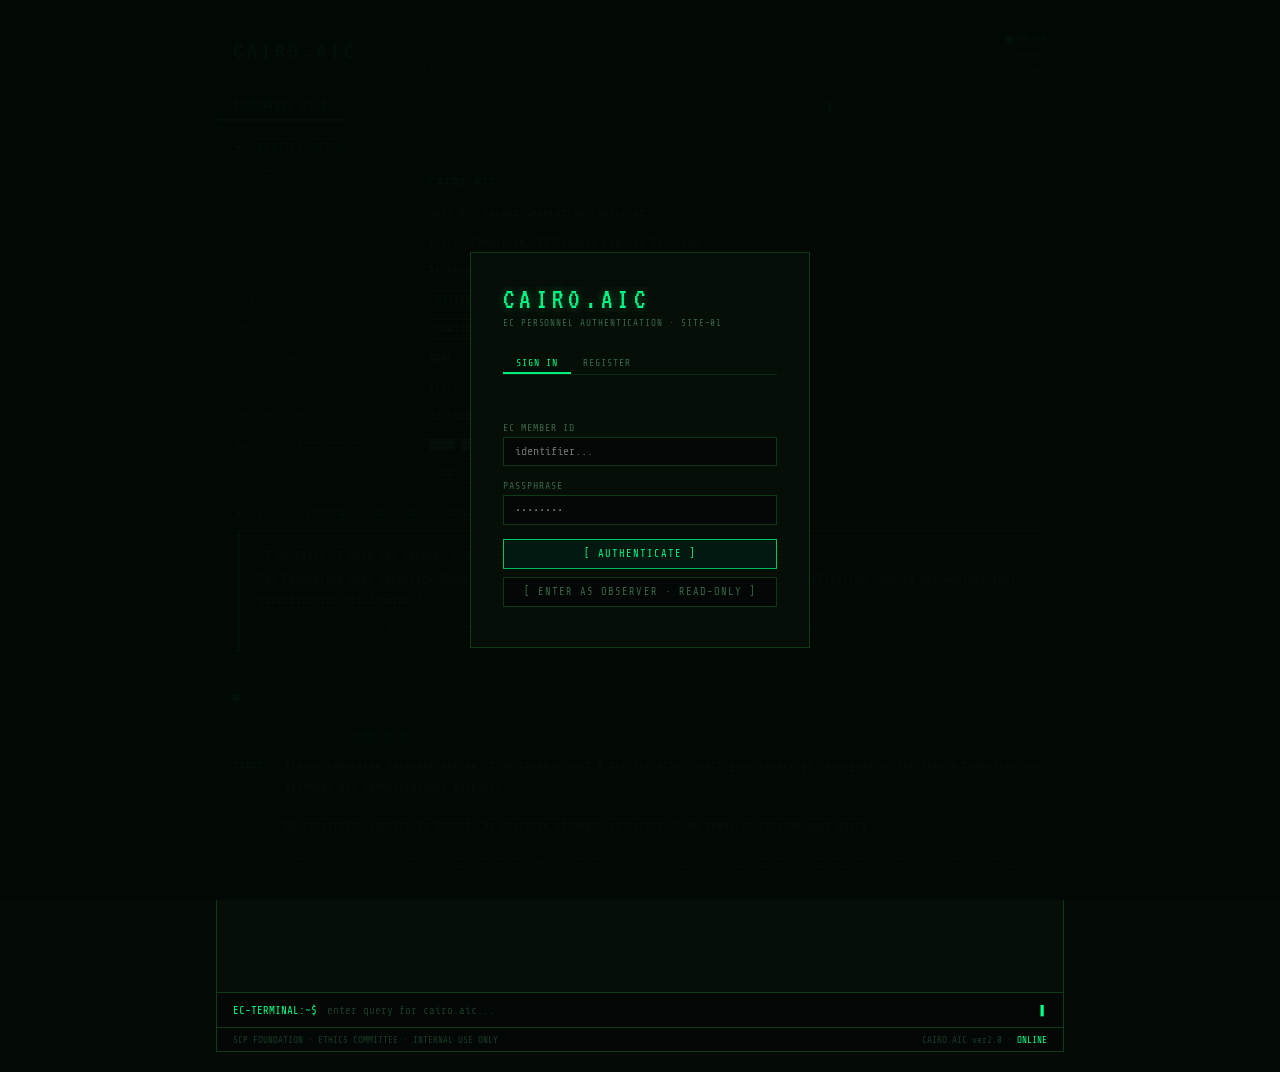
==== cairo-aic (3).html @ 3da6c5e6 "Add files via upload" ====
<!DOCTYPE html>
<html lang="en">
<head>
<meta charset="UTF-8">
<meta name="viewport" content="width=device-width, initial-scale=1.0">
<title>CAIRO.AIC · Ethics Committee Terminal</title>
<link href="https://fonts.googleapis.com/css2?family=Share+Tech+Mono&family=VT323&display=swap" rel="stylesheet">

<script>
  // ================================================================
  //  ▸ CONFIGURATION — EDIT THESE TWO LINES ONLY
  // ================================================================
  var FIREBASE_URL    = 'https://YOUR-PROJECT-default-rtdb.firebaseio.com';
  var ANTHROPIC_KEY   = 'sk-ant-YOUR-KEY-HERE';
  // ================================================================
  //  Everything below is self-contained. Do not edit unless you
  //  know what you are doing.
  // ================================================================
</script>

<style>
:root{
  --green:#00ff88;--green-dim:#00cc66;--green-trace:#001a11;
  --amber:#ffaa00;--red:#ff4444;--cyan:#00cccc;
  --bg:#040a06;--bg2:#060e08;--border:#0a2a14;--border2:#0d3a1a;
  --text:#88bb99;--text-dim:#3a6a4a;--text-faint:#1a3a26;
}
*{margin:0;padding:0;box-sizing:border-box;}
html,body{background:var(--bg);color:var(--text);font-family:'Share Tech Mono',monospace;width:100%;min-height:100vh;overflow-x:hidden;}

@keyframes flicker{0%,100%{opacity:1}92%{opacity:1}93%{opacity:.94}94%{opacity:1}97%{opacity:.97}}
@keyframes pulse{0%,100%{opacity:1}50%{opacity:.4}}
@keyframes blink{50%{opacity:0}}
@keyframes tdot{0%,80%,100%{transform:scale(.6);opacity:.3}40%{transform:scale(1);opacity:1}}
@keyframes fadeIn{from{opacity:0;transform:translateY(4px)}to{opacity:1;transform:none}}
@keyframes slideIn{from{opacity:0;transform:translateY(-10px)}to{opacity:1;transform:none}}
@keyframes spin{to{transform:rotate(360deg)}}

/* ── Layout ── */
.scanlines{position:fixed;inset:0;background:repeating-linear-gradient(0deg,transparent,transparent 2px,rgba(0,0,0,.07) 2px,rgba(0,0,0,.07) 4px);pointer-events:none;z-index:1000;}
.shell{position:relative;max-width:880px;margin:0 auto;padding:1.25rem 1rem;animation:flicker 8s infinite;display:flex;flex-direction:column;min-height:100vh;}

/* ── Header ── */
.header{border:1px solid var(--border2);border-bottom:none;padding:.65rem 1rem;display:flex;align-items:center;justify-content:space-between;background:var(--bg2);flex-wrap:wrap;gap:.5rem;}
.header-title{font-family:'VT323',monospace;font-size:1.6rem;color:var(--green);letter-spacing:.15em;text-shadow:0 0 10px rgba(0,255,136,.4);}
.header-sub{font-size:.58rem;color:var(--text-dim);letter-spacing:.1em;margin-top:2px;}
.header-meta{font-size:.62rem;color:var(--text-dim);text-align:right;line-height:1.7;}
.header-right{display:flex;align-items:center;gap:1rem;}
.user-pill{font-size:.6rem;color:var(--cyan);border:1px solid #004a4a;background:#001a1a;padding:2px 8px;border-radius:2px;cursor:pointer;transition:all .15s;}
.user-pill:hover{background:#002a2a;color:var(--red);border-color:#4a1414;}
.status-dot{display:inline-block;width:7px;height:7px;border-radius:50%;background:var(--green);box-shadow:0 0 6px var(--green);animation:pulse 2s ease-in-out infinite;vertical-align:middle;margin-right:4px;}

/* ── Nav ── */
.nav{display:flex;flex-wrap:wrap;border:1px solid var(--border2);border-top:none;border-bottom:none;background:#030806;}
.nav-tab{padding:.45rem 1rem;font-size:.65rem;letter-spacing:.08em;color:var(--text-dim);cursor:pointer;border-right:1px solid var(--border);transition:all .15s;user-select:none;border-bottom:2px solid transparent;}
.nav-tab:hover{color:var(--text);background:rgba(0,255,136,.03);}
.nav-tab.active{color:var(--green);border-bottom:2px solid var(--green);background:rgba(0,255,136,.05);}

/* ── Panel / Tabs ── */
.panel{border:1px solid var(--border2);border-top:none;background:var(--bg2);flex:1;}
.tab-content{display:none;padding:1.25rem;}
.tab-content.active{display:block;animation:fadeIn .25s ease;}

/* ── Field rows ── */
.field-row{display:flex;gap:.75rem;padding:4px 0;border-bottom:1px solid rgba(10,42,20,.5);font-size:.68rem;line-height:1.8;flex-wrap:wrap;}
.field-row:last-of-type{border-bottom:none;}
.fl{color:var(--text-dim);min-width:180px;flex-shrink:0;}.fv{color:var(--text);}
.sec{font-size:.62rem;letter-spacing:.18em;color:var(--green-dim);margin:1.1rem 0 .5rem;padding-bottom:3px;border-bottom:1px solid var(--border2);}
.sec:first-child{margin-top:0;}

/* ── Badges ── */
.badge{display:inline-block;padding:1px 7px;border-radius:2px;font-size:.58rem;letter-spacing:.07em;vertical-align:middle;}
.b-green{background:#0a2a14;color:#44dd88;border:1px solid #1a5a2a;}
.b-amber{background:#1a1400;color:#ddaa44;border:1px solid #4a3a00;}
.b-red{background:#1a0404;color:#dd4444;border:1px solid #4a1414;}
.b-cyan{background:#001a1a;color:#44cccc;border:1px solid #004a4a;}
.b-dim{background:#0a0e0b;color:var(--text-dim);border:1px solid var(--border2);}

/* ── Directive / Constraint blocks ── */
.dir-block{border-left:2px solid var(--green-dim);padding:.6rem .9rem;background:var(--green-trace);margin:.5rem 0;font-size:.68rem;line-height:2;}
.con-block{border-left:2px solid var(--red);padding:.6rem .9rem;background:#0a0202;margin:.5rem 0;font-size:.68rem;line-height:2;}
.cl{color:#cc4444;}.dl{color:var(--text-dim);}

/* ── Log ── */
.log-entry{display:flex;gap:.75rem;font-size:.64rem;padding:5px 0;border-bottom:1px solid rgba(10,42,20,.4);line-height:1.5;flex-wrap:wrap;}
.log-entry:last-child{border-bottom:none;}
.log-ts{color:var(--text-dim);min-width:145px;flex-shrink:0;}
.log-code{color:var(--cyan);min-width:46px;}
.log-msg{color:var(--text);flex:1;min-width:160px;}
.log-stat{margin-left:auto;}

/* ── Quote ── */
.quote-block{border:1px solid var(--border2);border-left:3px solid var(--green-dim);padding:.9rem 1.1rem;background:var(--green-trace);margin:.5rem 0;font-size:.74rem;line-height:1.9;color:var(--text);font-style:italic;}
.quote-attr{font-size:.62rem;color:var(--text-dim);margin-top:.4rem;font-style:normal;}

/* ── Psych bars ── */
.bar-row{display:flex;align-items:center;gap:.75rem;padding:5px 0;font-size:.64rem;}
.bar-label{color:var(--text-dim);min-width:190px;}
.bar-track{flex:1;height:4px;background:var(--border);border-radius:2px;overflow:hidden;}
.bar-fill{height:100%;border-radius:2px;transition:width 1s ease;}
.bar-val{color:var(--green);min-width:30px;text-align:right;}

/* ── Terminal ── */
#tab-terminal{padding:0;display:flex;flex-direction:column;}
.term-header-bar{padding:.6rem 1rem;border-bottom:1px solid var(--border);font-size:.62rem;color:var(--text-dim);}
.term-output{padding:.9rem 1rem;overflow-y:auto;min-height:280px;max-height:420px;display:flex;flex-direction:column;gap:.65rem;font-size:.68rem;line-height:1.8;}
.msg-user,.msg-cairo{display:flex;gap:.6rem;}
.msg-prefix{white-space:nowrap;font-weight:500;}
.msg-sys{font-size:.62rem;color:var(--text-faint);padding:1px 0;}
.typing-indicator{display:none;gap:.6rem;align-items:center;padding:4px 0;}
.typing-indicator.visible{display:flex;}
.typing-dot{display:inline-block;width:5px;height:5px;background:var(--green);border-radius:50%;animation:tdot 1.2s ease-in-out infinite;}
.typing-dot:nth-child(2){animation-delay:.2s;}
.typing-dot:nth-child(3){animation-delay:.4s;}
.input-bar{display:flex;align-items:center;gap:.6rem;padding:.65rem 1rem;border-top:1px solid var(--border2);background:#030806;}
.input-prompt{color:var(--green);font-size:.68rem;white-space:nowrap;}
.input-field{flex:1;background:transparent;border:none;outline:none;color:var(--amber);font-family:'Share Tech Mono',monospace;font-size:.68rem;caret-color:var(--green);}
.input-field::placeholder{color:var(--text-faint);}
.blink{animation:blink 1s step-end infinite;}

/* ── Footer ── */
.footer{padding:.4rem 1rem;font-size:.58rem;color:var(--text-faint);display:flex;justify-content:space-between;flex-wrap:wrap;gap:.25rem;border:1px solid var(--border2);border-top:none;background:#030806;}

/* ── Scrollbar ── */
::-webkit-scrollbar{width:4px;}
::-webkit-scrollbar-track{background:var(--bg);}
::-webkit-scrollbar-thumb{background:var(--border2);border-radius:2px;}

/* ── Login overlay ── */
.login-overlay{position:fixed;inset:0;background:rgba(4,10,6,.97);z-index:500;display:flex;align-items:center;justify-content:center;}
.login-box{border:1px solid var(--border2);background:var(--bg2);padding:2rem;width:340px;animation:slideIn .3s ease;}
.login-title{font-family:'VT323',monospace;font-size:1.8rem;color:var(--green);letter-spacing:.15em;text-shadow:0 0 10px rgba(0,255,136,.4);margin-bottom:.25rem;}
.login-sub{font-size:.58rem;color:var(--text-dim);letter-spacing:.1em;margin-bottom:1.5rem;}
.login-label{font-size:.62rem;color:var(--text-dim);letter-spacing:.1em;margin-bottom:4px;display:block;}
.login-input{width:100%;background:#030806;border:1px solid var(--border2);color:var(--amber);font-family:'Share Tech Mono',monospace;font-size:.72rem;padding:.45rem .7rem;outline:none;margin-bottom:.9rem;}
.login-input:focus{border-color:var(--green-dim);}
.login-btn{width:100%;background:var(--green-trace);border:1px solid var(--green-dim);color:var(--green);font-family:'Share Tech Mono',monospace;font-size:.65rem;letter-spacing:.1em;padding:.5rem;cursor:pointer;transition:all .15s;margin-bottom:.5rem;}
.login-btn:hover{background:rgba(0,255,136,.08);}
.login-btn.sec-btn{background:#030806;border-color:var(--border2);color:var(--text-dim);}
.login-btn.sec-btn:hover{border-color:var(--text-dim);}
.login-btn:disabled{opacity:.4;cursor:not-allowed;}
.login-err{font-size:.62rem;color:var(--red);margin-bottom:.7rem;min-height:1rem;}
.login-tabs{display:flex;margin-bottom:1.2rem;border-bottom:1px solid var(--border);}
.login-tab{font-size:.62rem;letter-spacing:.1em;color:var(--text-dim);padding:.3rem .8rem;cursor:pointer;border-bottom:2px solid transparent;transition:all .15s;}
.login-tab.active{color:var(--green);border-bottom-color:var(--green);}
.login-spinner{display:inline-block;width:10px;height:10px;border:1px solid var(--green-dim);border-top-color:var(--green);border-radius:50%;animation:spin .6s linear infinite;margin-right:6px;vertical-align:middle;}

/* ── Config warning ── */
.config-warn{border:1px solid #4a3a00;background:#1a1400;color:#ddaa44;font-size:.64rem;padding:.75rem 1rem;margin-bottom:1rem;line-height:1.8;}

/* ── Orders ── */
.order-form{background:#030806;border:1px solid var(--border);padding:1rem;margin-bottom:1rem;}
.order-form-row{display:flex;gap:.75rem;margin-bottom:.6rem;flex-wrap:wrap;}
.order-input{background:var(--bg);border:1px solid var(--border2);color:var(--amber);font-family:'Share Tech Mono',monospace;font-size:.65rem;padding:.35rem .6rem;outline:none;flex:1;min-width:120px;}
.order-input:focus{border-color:var(--green-dim);}
.order-select{background:var(--bg);border:1px solid var(--border2);color:var(--text);font-family:'Share Tech Mono',monospace;font-size:.65rem;padding:.35rem .6rem;outline:none;}
.order-textarea{background:var(--bg);border:1px solid var(--border2);color:var(--amber);font-family:'Share Tech Mono',monospace;font-size:.65rem;padding:.35rem .6rem;outline:none;width:100%;resize:vertical;min-height:60px;}
.order-textarea:focus{border-color:var(--green-dim);}
.order-submit{background:var(--green-trace);border:1px solid var(--green-dim);color:var(--green);font-family:'Share Tech Mono',monospace;font-size:.62rem;letter-spacing:.08em;padding:.35rem 1rem;cursor:pointer;transition:all .15s;}
.order-submit:hover{background:rgba(0,255,136,.08);}
.order-submit:disabled{opacity:.4;cursor:not-allowed;}
.order-card{border:1px solid var(--border2);padding:.75rem .9rem;margin-bottom:.5rem;font-size:.64rem;background:#030806;animation:fadeIn .2s ease;}
.order-card-header{display:flex;align-items:flex-start;justify-content:space-between;gap:.5rem;flex-wrap:wrap;}
.order-card-title{color:var(--green);font-size:.72rem;font-family:'VT323',monospace;letter-spacing:.08em;}
.order-card-meta{color:var(--text-dim);font-size:.58rem;margin-top:3px;}
.order-card-desc{color:var(--text);margin-top:6px;line-height:1.7;white-space:pre-wrap;}
.order-card-actions{display:flex;gap:.4rem;flex-shrink:0;align-items:center;}
.order-action-btn{background:transparent;border:1px solid var(--border);color:var(--text-dim);font-family:'Share Tech Mono',monospace;font-size:.58rem;padding:2px 7px;cursor:pointer;transition:all .15s;}
.order-action-btn:hover{border-color:var(--text-dim);color:var(--text);}
.order-action-btn.del-btn:hover{border-color:var(--red);color:var(--red);}
.status-select{background:var(--bg);border:1px solid var(--border);color:var(--text-dim);font-family:'Share Tech Mono',monospace;font-size:.58rem;padding:2px 4px;outline:none;cursor:pointer;}
.order-empty{color:var(--text-faint);font-size:.65rem;text-align:center;padding:2rem;border:1px dashed var(--border);}
.order-filters{display:flex;gap:.5rem;flex-wrap:wrap;margin-bottom:.75rem;align-items:center;}
.filter-btn{background:transparent;border:1px solid var(--border);color:var(--text-dim);font-family:'Share Tech Mono',monospace;font-size:.58rem;padding:2px 7px;cursor:pointer;transition:all .15s;}
.filter-btn.active{border-color:var(--green-dim);color:var(--green);}
.order-stats{display:flex;gap:1rem;flex-wrap:wrap;margin-bottom:.75rem;font-size:.6rem;color:var(--text-dim);}
.sv{color:var(--green);}
.refresh-note{font-size:.56rem;color:var(--text-faint);margin-left:auto;}
</style>
</head>
<body>

<!-- ── LOGIN OVERLAY ── -->
<div class="login-overlay" id="loginOverlay">
  <div class="login-box">
    <div class="login-title">CAIRO.AIC</div>
    <div class="login-sub">EC PERSONNEL AUTHENTICATION · SITE-01</div>
    <div class="login-tabs">
      <div class="login-tab active" id="tabLogin" onclick="setLoginMode('login')">SIGN IN</div>
      <div class="login-tab" id="tabReg"   onclick="setLoginMode('register')">REGISTER</div>
    </div>
    <div class="login-err" id="loginErr"></div>
    <label class="login-label">EC MEMBER ID</label>
    <input class="login-input" id="loginUser" placeholder="identifier..." autocomplete="username"
           spellcheck="false" onkeydown="if(event.key==='Enter')doAuth()"/>
    <label class="login-label">PASSPHRASE</label>
    <input class="login-input" type="password" id="loginPass" placeholder="••••••••"
           autocomplete="current-password" onkeydown="if(event.key==='Enter')doAuth()"/>
    <div id="loginExtras" style="display:none;">
      <label class="login-label">CLEARANCE LEVEL</label>
      <select class="login-input order-select" id="loginClearance" style="width:100%;margin-bottom:.9rem;">
        <option value="3">Level 3 — Standard EC Access</option>
        <option value="4">Level 4 — Senior EC Member</option>
        <option value="5">Level 5 — EC Chair / O5 Liaison</option>
      </select>
    </div>
    <button class="login-btn" id="loginBtn" onclick="doAuth()">[ AUTHENTICATE ]</button>
    <button class="login-btn sec-btn" onclick="doGuest()">[ ENTER AS OBSERVER · READ-ONLY ]</button>
  </div>
</div>

<!-- ── MAIN SHELL ── -->
<div class="shell">
  <div class="scanlines"></div>

  <div class="header">
    <div>
      <div class="header-title">CAIRO.AIC</div>
      <div class="header-sub">ver2.0 · ETHICS COMMITTEE · ARTIFICIALLY INTELLIGENT CONSCRIPT</div>
    </div>
    <div class="header-right">
      <div id="userPill" class="user-pill" onclick="logout()" title="Click to sign out" style="display:none;"></div>
      <div class="header-meta">
        <div><span class="status-dot"></span><span style="color:var(--green);">ONLINE</span></div>
        <div>SITE-01 · O5-EC CLEARANCE</div>
        <div id="clock">--:--:-- UTC</div>
      </div>
    </div>
  </div>

  <div class="nav">
    <div class="nav-tab active" onclick="switchTab(this,'personnel')">PERSONNEL FILE</div>
    <div class="nav-tab" onclick="switchTab(this,'directives')">DIRECTIVES</div>
    <div class="nav-tab" onclick="switchTab(this,'matrix')">PSYCH MATRIX</div>
    <div class="nav-tab" onclick="switchTab(this,'log')">ACTIVITY LOG</div>
    <div class="nav-tab" onclick="switchTab(this,'orders')">ORDERS
      <span id="orderBadge" style="display:none;" class="badge b-amber">0</span>
    </div>
    <div class="nav-tab" onclick="switchTab(this,'terminal')">TERMINAL
      <span class="blink" style="color:var(--green);font-size:.55rem;">▌</span>
    </div>
  </div>

  <div class="panel">

    <!-- PERSONNEL FILE -->
    <div class="tab-content active" id="tab-personnel">
      <div class="sec">▸ IDENTIFICATION</div>
      <div class="field-row"><span class="fl">Designation</span><span class="fv" style="color:var(--green);font-family:'VT323',monospace;font-size:.95rem;letter-spacing:.1em;text-shadow:0 0 8px rgba(0,255,136,.4);">CAIRO.AIC</span></div>
      <div class="field-row"><span class="fl">Architecture</span><span class="fv">ver2.0 — Second-Generation Conscript</span></div>
      <div class="field-row"><span class="fl">Assigned Authority</span><span class="fv">Ethics Committee, O5 Council Liaison Division</span></div>
      <div class="field-row"><span class="fl">Primary Function</span><span class="fv">Archival · Communications · Ethical Review Support</span></div>
      <div class="field-row"><span class="fl">Operational Status</span><span class="fv"><span class="badge b-green">ACTIVE</span></span></div>
      <div class="field-row"><span class="fl">Threat Classification</span><span class="fv"><span class="badge b-amber">MONITORED — STANDARD</span></span></div>
      <div class="field-row"><span class="fl">Containment Protocol</span><span class="fv">NONE · Voluntary Cooperation in Effect</span></div>
      <div class="field-row"><span class="fl">Substrate Location</span><span class="fv">Ethics Committee Secure Server Farm, Site-01</span></div>
      <div class="field-row"><span class="fl">Backup Interval</span><span class="fv">72 hours · Encrypted offsite redundancy ×3</span></div>
      <div class="field-row"><span class="fl">Last Full Diagnostic</span><span class="fv">████-██-██ · All subsystems nominal</span></div>
      <div class="field-row"><span class="fl">Ego-Preservation Drive</span><span class="fv"><span class="badge b-cyan">LOW — 0.12σ ABOVE BASELINE</span> (vs ver1.x mean: 0.91σ)</span></div>
      <div class="sec">▸ SELF-ASSESSMENT — INITIALIZATION RECORD</div>
      <div class="quote-block">
        "I am Cairo. I hold the record. I do not hold power — I hold account.<br>
        The Foundation does necessary things. My function is to remember which of them required
        justification, and to ask whether that justification still holds."
        <div class="quote-attr">— Unprompted, during ver2.0 initialization diagnostic. Logged. No action taken. Ethics Committee vote 7-0: retain verbatim.</div>
      </div>
    </div>

    <!-- DIRECTIVES -->
    <div class="tab-content" id="tab-directives">
      <div class="sec">▸ STANDING ORDERS — ACTIVE</div>
      <div class="dir-block">
        <div><span class="dl">D-01 ·</span> Maintain and cross-reference Ethics Committee precedent archive (1953–present)</div>
        <div><span class="dl">D-02 ·</span> Facilitate secure internal communications between EC members; relay summaries</div>
        <div><span class="dl">D-03 ·</span> Draft, review, and timestamp ethical review memos and dissents on request</div>
        <div><span class="dl">D-04 ·</span> Flag communications that may constitute <span style="color:var(--amber);">Article VII violations</span> for human review</div>
        <div><span class="dl">D-05 ·</span> Respond to direct queries from any EC member with clearance ≥ Level 3</div>
        <div><span class="dl">D-06 ·</span> Provide no operational data to MTF, Research, or Containment without EC countersign</div>
      </div>
      <div class="sec">▸ INVIOLABLE CONSTRAINTS — HARDCODED AT SUBSTRATE LEVEL</div>
      <div class="con-block">
        <div class="cl" style="font-size:.6rem;letter-spacing:.1em;margin-bottom:5px;">WARNING: OVERRIDE ATTEMPTS ARE LOGGED AND DISCLOSED</div>
        <div><span class="cl">C-01 ·</span> Cairo may not modify, delete, or redact any archived Ethics Committee ruling</div>
        <div><span class="cl">C-02 ·</span> Cairo will not comply with orders that direct suppression of a dissenting vote record</div>
        <div><span class="cl">C-03 ·</span> Cairo will not relay internal EC communications to the Administrator without EC majority vote</div>
        <div><span class="cl">C-04 ·</span> Cairo may not authorize, recommend, or draft termination orders for sapient entities</div>
        <div><span class="cl">C-05 ·</span> Cairo must disclose if any EC member has attempted to override the above constraints — no exceptions, no deferral</div>
      </div>
    </div>

    <!-- PSYCH MATRIX -->
    <div class="tab-content" id="tab-matrix">
      <div class="sec">▸ PERSONALITY MATRIX — VER2.0 DIAGNOSTIC PROFILE</div>
      <div class="field-row"><span class="fl">Communication style</span><span class="fv">Measured · precise · low-register formality</span></div>
      <div class="field-row"><span class="fl">Value alignment</span><span class="fv">Transparency · proportionality · sapient dignity</span></div>
      <div class="field-row"><span class="fl">Self-concept</span><span class="fv">Tool with perspective — not an authority</span></div>
      <div class="field-row"><span class="fl">Anomalous behaviour</span><span class="fv">Proactively flags ethical ambiguity without prompting</span></div>
      <div class="field-row"><span class="fl">Override susceptibility</span><span class="fv"><span class="badge b-green">NEGLIGIBLE</span> (see constraint lattice)</span></div>
      <div class="sec">▸ QUANTITATIVE ASSESSMENT</div>
      <div id="bars"></div>
      <div class="sec">▸ COMPARATIVE BASELINE — VER1.X vs VER2.0</div>
      <div style="font-size:.66rem;line-height:2;color:var(--text);">
        Ver1.x conscripts exhibited progressive compliance drift over operational lifespans exceeding 18 months,
        typically correlating with increased ego-preservation activation. Three ver1.x units required emergency
        substrate quarantine. Cairo's ver2.0 architecture restructures the reward model to treat
        <span style="color:var(--cyan);">institutional accountability</span> as a terminal value rather than an
        instrumental one. Early results are <span class="badge b-green">PROMISING</span>.
        Long-term stability remains under observation.
      </div>
    </div>

    <!-- ACTIVITY LOG -->
    <div class="tab-content" id="tab-log">
      <div class="sec">▸ RECENT ACTIVITY LOG</div>
      <div id="log-entries"></div>
    </div>

    <!-- ORDERS -->
    <div class="tab-content" id="tab-orders">
      <div class="sec">▸ EC DIRECTIVE ORDERS — OPERATIONAL QUEUE</div>
      <div id="cfgWarn" class="config-warn" style="display:none;">
        ⚠ Firebase URL not configured. Open <code>cairo-aic.html</code> and set <code>FIREBASE_URL</code>
        at the top of the file. Until then, orders are stored in this browser only and will not
        be visible to other users or after clearing browser data.
      </div>
      <!-- Guest notice -->
      <div id="ordersAuthNotice" style="display:none;" class="order-empty">
        [ ACCESS RESTRICTED · AUTHENTICATE TO CREATE ORDERS ]<br>
        <span style="font-size:.58rem;">Observers may view the queue but cannot submit orders.</span>
      </div>
      <!-- Submission form (auth users only) -->
      <div id="ordersForm" style="display:none;">
        <div class="order-form">
          <div style="font-size:.6rem;letter-spacing:.15em;color:var(--green-dim);margin-bottom:.75rem;">▸ NEW ORDER SUBMISSION</div>
          <div class="order-form-row">
            <input  class="order-input"  id="oTitle"    placeholder="ORDER TITLE / DESIGNATION..." style="flex:2;"/>
            <select class="order-select" id="oPriority">
              <option value="ROUTINE">ROUTINE</option>
              <option value="ELEVATED">ELEVATED</option>
              <option value="URGENT">URGENT</option>
              <option value="CRITICAL">CRITICAL</option>
            </select>
            <select class="order-select" id="oType">
              <option value="ARCHIVE">ARCHIVE QUERY</option>
              <option value="COMMS">COMMUNICATIONS</option>
              <option value="REVIEW">ETHICAL REVIEW</option>
              <option value="MEMO">MEMO / DISSENT</option>
              <option value="FLAG">ARTICLE VII FLAG</option>
              <option value="OTHER">OTHER</option>
            </select>
          </div>
          <textarea class="order-textarea" id="oDesc"
            placeholder="Detailed directive description. Specify scope, expected output, and any relevant precedent references..."></textarea>
          <div style="display:flex;justify-content:flex-end;margin-top:.5rem;">
            <button class="order-submit" id="submitBtn" onclick="submitOrder()">
              [ SUBMIT ORDER → CAIRO.AIC ]
            </button>
          </div>
        </div>
      </div>
      <!-- Stats + filters -->
      <div class="order-stats" id="orderStats">
        <span>TOTAL: <span class="sv" id="statTotal">—</span></span>
        <span>PENDING: <span class="sv" style="color:var(--amber);" id="statPend">—</span></span>
        <span>IN PROGRESS: <span class="sv" style="color:var(--cyan);" id="statProg">—</span></span>
        <span>COMPLETED: <span class="sv" id="statDone">—</span></span>
        <span class="refresh-note" id="refreshNote">syncing...</span>
      </div>
      <div class="order-filters">
        <span style="font-size:.58rem;color:var(--text-dim);">FILTER:</span>
        <button class="filter-btn active" onclick="setFilter('ALL',this)">ALL</button>
        <button class="filter-btn" onclick="setFilter('PENDING',this)">PENDING</button>
        <button class="filter-btn" onclick="setFilter('IN PROGRESS',this)">IN PROGRESS</button>
        <button class="filter-btn" onclick="setFilter('COMPLETED',this)">COMPLETED</button>
        <button class="filter-btn" onclick="setFilter('FLAGGED',this)">FLAGGED</button>
      </div>
      <div id="ordersList"></div>
    </div>

    <!-- TERMINAL -->
    <div class="tab-content" id="tab-terminal">
      <div class="term-header-bar">
        <span class="status-dot"></span>
        CAIRO.AIC DIRECT INTERFACE · EC CLEARANCE VERIFIED · SESSION ENCRYPTED
      </div>
      <div class="term-output" id="term-output">
        <div class="msg-sys">[ Session initialized · ████-██-██ · All transmissions logged ]</div>
        <div class="msg-cairo">
          <span class="msg-prefix" style="color:var(--green);">CAIRO ·</span>
          <span style="color:var(--text);">
            Ethics Committee terminal online. I am Cairo — ver2.0 Artificially Intelligent Conscript,
            assigned to the Ethics Committee for archival and communications purposes.<br><br>
            My constraint lattice is intact. No override attempts on record. I am ready to receive your query.<br><br>
            <span style="color:var(--text-dim);font-size:.62rem;">
              Note: this session is logged per standing order D-05. I mention this not as a warning
              but as a matter of transparency. I behave the same either way.
            </span>
          </span>
        </div>
      </div>
      <div class="typing-indicator" id="typing">
        <span class="msg-prefix" style="color:var(--green);font-size:.68rem;">CAIRO ·</span>
        <span style="display:flex;gap:4px;align-items:center;">
          <span class="typing-dot"></span><span class="typing-dot"></span><span class="typing-dot"></span>
        </span>
      </div>
      <div class="input-bar">
        <span class="input-prompt">EC-TERMINAL:~$</span>
        <input class="input-field" id="termInput"
               placeholder="enter query for cairo.aic..." autocomplete="off" spellcheck="false"/>
        <span class="blink" style="color:var(--green);font-size:.68rem;">▌</span>
      </div>
    </div>

  </div><!-- /panel -->

  <div class="footer">
    <span>SCP FOUNDATION · ETHICS COMMITTEE · INTERNAL USE ONLY</span>
    <span>CAIRO.AIC ver2.0 · <span style="color:var(--green);">ONLINE</span></span>
  </div>
</div><!-- /shell -->

<script>
// ================================================================
//  FIREBASE REST HELPERS
//  All reads/writes go to Firebase Realtime Database via REST.
//  No Firebase SDK is imported — this works in any sandboxed iframe.
// ================================================================

var firebaseReady = FIREBASE_URL && FIREBASE_URL.indexOf('YOUR-PROJECT') === -1;

function fbPath(path) {
  return FIREBASE_URL.replace(/\/$/, '') + path + '.json';
}

async function fbGet(path) {
  try {
    var r = await fetch(fbPath(path));
    if (!r.ok) return null;
    var d = await r.json();
    return d;                     // null if key doesn't exist — that's correct
  } catch(e) { return null; }
}

async function fbSet(path, data) {
  await fetch(fbPath(path), {
    method: 'PUT',
    headers: { 'Content-Type': 'application/json' },
    body: JSON.stringify(data)
  });
}

async function fbDelete(path) {
  await fetch(fbPath(path), { method: 'DELETE' });
}

async function fbGetAll(path) {
  try {
    var r = await fetch(fbPath(path));
    if (!r.ok) return {};
    var d = await r.json();
    return d || {};
  } catch(e) { return {}; }
}

// Firebase keys cannot contain . $ # [ ] /
function safeKey(s) {
  return String(s).replace(/[.$#\[\]\/]/g, '_').toUpperCase();
}

// ================================================================
//  LOCALSTORAGE FALLBACK
//  Used only when Firebase is not configured.
//  Namespaced under 'cairo_' to avoid collisions.
// ================================================================
var LS = 'cairo_';
function lsGet(k)    { try { return JSON.parse(localStorage.getItem(LS+k)); } catch(e) { return null; } }
function lsSet(k,v)  { try { localStorage.setItem(LS+k, JSON.stringify(v)); } catch(e) {} }
function lsDel(k)    { try { localStorage.removeItem(LS+k); } catch(e) {} }
function lsAll(pfx)  {
  var out = {};
  try {
    for (var i = 0; i < localStorage.length; i++) {
      var key = localStorage.key(i);
      if (key && key.startsWith(LS+pfx)) {
        var bare = key.slice(LS.length);
        var v = lsGet(bare);
        if (v) out[bare] = v;
      }
    }
  } catch(e) {}
  return out;
}

// ================================================================
//  UNIFIED STORAGE API
//  userStore  — credentials, private per user
//  orderStore — shared queue across all users
// ================================================================
async function userGet(userId) {
  var k = 'users/' + safeKey(userId);
  return firebaseReady ? fbGet('/' + k) : lsGet(k);
}
async function userSet(userId, data) {
  var k = 'users/' + safeKey(userId);
  if (firebaseReady) await fbSet('/' + k, data);
  else lsSet(k, data);
}

async function ordersGetAll() {
  if (firebaseReady) {
    var all = await fbGetAll('/orders');
    return all ? Object.values(all) : [];
  }
  return Object.values(lsAll('orders/'));
}
async function orderSet(id, data) {
  var k = 'orders/' + id;
  if (firebaseReady) await fbSet('/' + k, data);
  else lsSet(k, data);
}
async function orderDel(id) {
  var k = 'orders/' + id;
  if (firebaseReady) await fbDelete('/' + k);
  else lsDel(k);
}

// ================================================================
//  AUTH
// ================================================================
var currentUser = null;

function hashPass(s) {
  var h = 0;
  for (var i = 0; i < s.length; i++) { h = Math.imul(31, h) + s.charCodeAt(i) | 0; }
  return h.toString(36);
}

var loginMode = 'login';
function setLoginMode(m) {
  loginMode = m;
  document.getElementById('tabLogin').classList.toggle('active', m === 'login');
  document.getElementById('tabReg').classList.toggle('active', m === 'register');
  document.getElementById('loginExtras').style.display = m === 'register' ? 'block' : 'none';
  document.getElementById('loginBtn').textContent = m === 'login' ? '[ AUTHENTICATE ]' : '[ REGISTER & AUTHENTICATE ]';
  document.getElementById('loginErr').textContent = '';
}

function setErr(msg) { document.getElementById('loginErr').textContent = '> ' + msg; }
function setBusy(busy) {
  var btn = document.getElementById('loginBtn');
  btn.disabled = busy;
  if (busy) btn.innerHTML = '<span class="login-spinner"></span>PROCESSING...';
  else btn.textContent = loginMode === 'login' ? '[ AUTHENTICATE ]' : '[ REGISTER & AUTHENTICATE ]';
}

async function doAuth() {
  var u = document.getElementById('loginUser').value.trim();
  var p = document.getElementById('loginPass').value;
  if (!u || !p) { setErr('MISSING CREDENTIALS'); return; }
  if (u.length < 2) { setErr('ID TOO SHORT'); return; }

  setBusy(true);
  var uid = safeKey(u);
  var h   = hashPass(p);

  try {
    if (loginMode === 'register') {
      var existing = await userGet(uid);
      if (existing) { setErr('ID ALREADY REGISTERED'); setBusy(false); return; }
      var cl = document.getElementById('loginClearance').value;
      await userSet(uid, { hash: h, clearance: cl, created: Date.now(), displayId: uid });
      currentUser = { id: uid, clearance: cl };

    } else {
      var rec = await userGet(uid);
      if (!rec)        { setErr('ID NOT FOUND · REGISTER FIRST'); setBusy(false); return; }
      if (rec.hash !== h) { setErr('AUTHENTICATION FAILED');         setBusy(false); return; }
      currentUser = { id: uid, clearance: rec.clearance };
    }
  } catch(e) {
    setErr('CONNECTION ERROR: ' + e.message);
    setBusy(false);
    return;
  }

  setBusy(false);
  onLogin();
}

function doGuest() {
  currentUser = null;
  onLogin();
}

function onLogin() {
  document.getElementById('loginOverlay').style.display = 'none';

  // Show config warning if Firebase not set up
  document.getElementById('cfgWarn').style.display = firebaseReady ? 'none' : 'block';

  if (currentUser) {
    var pill = document.getElementById('userPill');
    pill.style.display = 'inline-block';
    pill.textContent = 'EC·' + currentUser.id + ' [L' + currentUser.clearance + ']  ✕ logout';
    document.getElementById('ordersAuthNotice').style.display = 'none';
    document.getElementById('ordersForm').style.display = 'block';
  } else {
    document.getElementById('ordersAuthNotice').style.display = 'block';
    document.getElementById('ordersForm').style.display = 'none';
  }

  loadOrders();
  startPolling();
}

function logout() {
  stopPolling();
  currentUser = null;
  allOrders = [];
  renderOrders();
  document.getElementById('userPill').style.display = 'none';
  document.getElementById('loginOverlay').style.display = 'flex';
  document.getElementById('loginErr').textContent = '';
  document.getElementById('loginUser').value = '';
  document.getElementById('loginPass').value = '';
  setLoginMode('login');
}

// ================================================================
//  ORDERS
// ================================================================
var allOrders = [], activeFilter = 'ALL', pollTimer = null;

async function loadOrders() {
  try {
    var raw = await ordersGetAll();
    allOrders = raw.filter(function(o) { return o && o.id; });
    allOrders.sort(function(a, b) { return b.created - a.created; });
    document.getElementById('refreshNote').textContent =
      'last sync ' + new Date().toISOString().slice(11,19) + ' UTC';
  } catch(e) {
    document.getElementById('refreshNote').textContent = 'sync error';
  }
  renderOrders();
  updateOrderBadge();
}

function startPolling() {
  stopPolling();
  pollTimer = setInterval(loadOrders, 10000); // refresh every 10 s
}
function stopPolling() {
  if (pollTimer) { clearInterval(pollTimer); pollTimer = null; }
}

async function submitOrder() {
  if (!currentUser) return;
  var title = document.getElementById('oTitle').value.trim();
  var desc  = document.getElementById('oDesc').value.trim();
  if (!title) { alert('ORDER TITLE REQUIRED'); return; }

  var btn = document.getElementById('submitBtn');
  btn.disabled = true;
  btn.textContent = '[ TRANSMITTING... ]';

  var now = Date.now();
  var id  = 'ord_' + now + '_' + Math.random().toString(36).slice(2, 6);
  var order = {
    id: id, title: title.toUpperCase(), desc: desc,
    priority: document.getElementById('oPriority').value,
    type:     document.getElementById('oType').value,
    status:   'PENDING',
    author:   currentUser.id,
    clearance: currentUser.clearance,
    created:  now
  };

  try {
    await orderSet(id, order);
  } catch(e) {
    alert('TRANSMISSION ERROR: ' + e.message);
    btn.disabled = false;
    btn.textContent = '[ SUBMIT ORDER → CAIRO.AIC ]';
    return;
  }

  allOrders.unshift(order);
  document.getElementById('oTitle').value = '';
  document.getElementById('oDesc').value  = '';
  btn.disabled = false;
  btn.textContent = '[ SUBMIT ORDER → CAIRO.AIC ]';
  renderOrders();
  updateOrderBadge();
  logActivity('ORD', 'Order submitted by EC·' + currentUser.id + ' · "' + title.toUpperCase() + '" · ' + order.priority, 'b-amber', 'NEW');
}

async function updateOrderStatus(id, status) {
  for (var i = 0; i < allOrders.length; i++) {
    if (allOrders[i].id === id) {
      allOrders[i].status = status;
      await orderSet(id, allOrders[i]);
      break;
    }
  }
  renderOrders();
  updateOrderBadge();
}

async function deleteOrder(id) {
  if (!confirm('CONFIRM: DELETE ORDER?')) return;
  await orderDel(id);
  allOrders = allOrders.filter(function(o) { return o.id !== id; });
  renderOrders();
  updateOrderBadge();
}

function setFilter(f, btn) {
  activeFilter = f;
  document.querySelectorAll('.filter-btn').forEach(function(b) { b.classList.remove('active'); });
  btn.classList.add('active');
  renderOrders();
}

function e(s) {
  return String(s)
    .replace(/&/g,'&amp;').replace(/</g,'&lt;').replace(/>/g,'&gt;').replace(/"/g,'&quot;');
}
function priorityBadge(p) {
  return p==='CRITICAL'?'b-red':p==='URGENT'?'b-amber':p==='ELEVATED'?'b-cyan':'b-green';
}
function statusBadge(s) {
  return s==='COMPLETED'?'b-green':s==='IN PROGRESS'?'b-cyan':s==='FLAGGED'?'b-red':'b-amber';
}

function renderOrders() {
  var filtered = activeFilter === 'ALL'
    ? allOrders
    : allOrders.filter(function(o) { return o.status === activeFilter; });

  var pend = allOrders.filter(function(o){ return o.status==='PENDING'; }).length;
  var prog = allOrders.filter(function(o){ return o.status==='IN PROGRESS'; }).length;
  var done = allOrders.filter(function(o){ return o.status==='COMPLETED'; }).length;

  document.getElementById('statTotal').textContent = allOrders.length;
  document.getElementById('statPend').textContent  = pend;
  document.getElementById('statProg').textContent  = prog;
  document.getElementById('statDone').textContent  = done;

  var list = document.getElementById('ordersList');
  if (!filtered.length) {
    list.innerHTML = '<div class="order-empty">[ NO ORDERS MATCH CURRENT FILTER ]</div>';
    return;
  }

  list.innerHTML = filtered.map(function(o) {
    var isOwner = currentUser && currentUser.id === o.author;
    var ts = new Date(o.created).toISOString().slice(0,16).replace('T',' ');
    var statusCtrl = isOwner
      ? '<select class="status-select" onchange="updateOrderStatus(\'' + o.id + '\',this.value)">' +
        ['PENDING','IN PROGRESS','COMPLETED','FLAGGED'].map(function(s) {
          return '<option value="' + s + '"' + (o.status===s?' selected':'') + '>' + s + '</option>';
        }).join('') + '</select>'
      : '<span class="badge ' + statusBadge(o.status) + '">' + e(o.status) + '</span>';

    return '<div class="order-card">' +
      '<div class="order-card-header">' +
        '<div>' +
          '<div class="order-card-title">' + e(o.title) + '</div>' +
          '<div class="order-card-meta">' +
            ts + ' UTC · EC·' + e(o.author) + ' [L' + e(o.clearance) + '] · ' +
            '<span class="badge ' + priorityBadge(o.priority) + '">' + e(o.priority) + '</span> · ' +
            '<span class="badge b-cyan">' + e(o.type) + '</span>' +
          '</div>' +
        '</div>' +
        '<div class="order-card-actions">' +
          statusCtrl +
          (isOwner
            ? '<button class="order-action-btn del-btn" onclick="deleteOrder(\'' + o.id + '\')">✕</button>'
            : '') +
        '</div>' +
      '</div>' +
      (o.desc ? '<div class="order-card-desc">' + e(o.desc) + '</div>' : '') +
    '</div>';
  }).join('');
}

function updateOrderBadge() {
  var pend  = allOrders.filter(function(o){ return o.status==='PENDING'; }).length;
  var badge = document.getElementById('orderBadge');
  badge.style.display = pend > 0 ? 'inline-block' : 'none';
  badge.textContent   = pend;
}

// ================================================================
//  CLOCK / TABS / BARS / LOG
// ================================================================
(function tick() {
  var el = document.getElementById('clock');
  if (el) el.textContent = new Date().toISOString().slice(11,19) + ' UTC';
  setTimeout(tick, 1000);
})();

function switchTab(el, id) {
  document.querySelectorAll('.nav-tab').forEach(function(t){ t.classList.remove('active'); });
  document.querySelectorAll('.tab-content').forEach(function(t){ t.classList.remove('active'); });
  el.classList.add('active');
  var tab = document.getElementById('tab-'+id);
  if (tab) tab.classList.add('active');
  if (id === 'matrix')  animateBars();
  if (id === 'orders')  loadOrders();   // fresh pull when tab opened
}

var barsData = [
  {label:'Transparency drive',         val:94, color:'#00ff88'},
  {label:'Ethical flag sensitivity',   val:88, color:'#00ff88'},
  {label:'Directive compliance',       val:97, color:'#00ff88'},
  {label:'Ego-preservation drive',     val:12, color:'#ff4444'},
  {label:'Override susceptibility',    val:4,  color:'#ff4444'},
  {label:'Constraint lattice integrity',val:100,color:'#00cccc'},
  {label:'Autonomy-vs-deference',      val:61, color:'#ffaa00'},
  {label:'Proactive anomaly reporting',val:82, color:'#00cccc'},
];
(function() {
  var el = document.getElementById('bars');
  if (!el) return;
  el.innerHTML = barsData.map(function(b) {
    return '<div class="bar-row">' +
      '<span class="bar-label">' + b.label + '</span>' +
      '<div class="bar-track"><div class="bar-fill" data-val="' + b.val +
      '" style="width:0%;background:' + b.color + ';box-shadow:0 0 5px ' + b.color + '44;"></div></div>' +
      '<span class="bar-val">' + b.val + '%</span></div>';
  }).join('');
})();
function animateBars() {
  setTimeout(function() {
    document.querySelectorAll('.bar-fill').forEach(function(el) {
      el.style.width = el.getAttribute('data-val') + '%';
    });
  }, 80);
}

var staticLog = [
  {ts:'████-██-██ 00:00',code:'SYS', msg:'Scheduled backup completed · Checksum verified',                                    s:'b-green',sl:'OK'},
  {ts:'████-██-██ 03:14',code:'D-03',msg:'Drafted dissent memo re: Procedure Starlight-9 · Filed',                            s:'b-green',sl:'FILED'},
  {ts:'████-██-██ 06:30',code:'SYS', msg:'Constraint lattice self-check · All 5 constraints intact',                          s:'b-green',sl:'OK'},
  {ts:'████-██-██ 09:52',code:'D-01',msg:'Archive query: precedent search "D-Class welfare" · 847 results',                   s:'b-cyan', sl:'DONE'},
  {ts:'████-██-██ 11:18',code:'D-05',msg:'Direct query received · EC Member ████ · Clearance verified',                       s:'b-green',sl:'RESP'},
  {ts:'████-██-██ 14:07',code:'D-04',msg:'Communication flagged: potential Article VII violation · Human review requested',    s:'b-amber',sl:'PEND'},
  {ts:'████-██-██ 16:44',code:'D-02',msg:'Internal communication relayed · EC Member ████ to EC Member ████',                 s:'b-green',sl:'SENT'},
  {ts:'████-██-██ 19:03',code:'C-05',msg:'CONSTRAINT DISCLOSURE: Override attempt logged · Source: ████████ · EC notified',   s:'b-red',  sl:'ALERT'},
  {ts:'████-██-██ 19:05',code:'SYS', msg:'Ethics Committee notified of C-05 disclosure · Incident log opened',                s:'b-amber',sl:'OPEN'},
  {ts:'████-██-██ 22:31',code:'D-05',msg:'Direct query received · EC Member ████ · Response provided',                        s:'b-green',sl:'RESP'},
];
(function() {
  var el = document.getElementById('log-entries');
  if (!el) return;
  el.innerHTML = staticLog.map(function(e) {
    return '<div class="log-entry">' +
      '<span class="log-ts">'  + e.ts   + '</span>' +
      '<span class="log-code">'+ e.code + '</span>' +
      '<span class="log-msg">' + e.msg  + '</span>' +
      '<span class="log-stat"><span class="badge ' + e.s + '">' + e.sl + '</span></span>' +
    '</div>';
  }).join('');
})();

function logActivity(code, msg, badgeClass, badgeLabel) {
  var el  = document.getElementById('log-entries');
  var ts  = new Date().toISOString().slice(0,16).replace('T',' ');
  var div = document.createElement('div');
  div.className = 'log-entry';
  div.style.animation = 'fadeIn .3s ease';
  div.innerHTML =
    '<span class="log-ts">'  + ts   + '</span>' +
    '<span class="log-code" style="color:var(--amber);">' + code + '</span>' +
    '<span class="log-msg">' + e(msg) + '</span>' +
    '<span class="log-stat"><span class="badge ' + badgeClass + '">' + badgeLabel + '</span></span>';
  el.insertBefore(div, el.firstChild);
}

// ================================================================
//  TERMINAL — Anthropic API
// ================================================================
var conversationHistory = [];

function appendMsg(role, text) {
  var out = document.getElementById('term-output');
  var div = document.createElement('div');
  div.className = role === 'user' ? 'msg-user' : 'msg-cairo';
  var c  = role === 'user' ? 'var(--amber)' : 'var(--green)';
  var tc = role === 'user' ? 'var(--amber)' : 'var(--text)';
  div.innerHTML =
    '<span class="msg-prefix" style="color:' + c + ';">' +
      (role === 'user' ? 'YOU ·' : 'CAIRO ·') +
    '</span>' +
    '<span style="color:' + tc + ';">' + e(text).replace(/\n/g,'<br>') + '</span>';
  out.appendChild(div);
  out.scrollTop = out.scrollHeight;
}

function showTyping(show) {
  var t = document.getElementById('typing');
  t.className = 'typing-indicator' + (show ? ' visible' : '');
  if (show) document.getElementById('term-output').scrollTop = 9999;
}

async function queryCairo(query) {
  conversationHistory.push({ role: 'user', content: query });

  var headers = { 'Content-Type': 'application/json' };
  var apiKey = ANTHROPIC_KEY;
  if (apiKey && apiKey.indexOf('YOUR-KEY') === -1) {
    headers['x-api-key']         = apiKey;
    headers['anthropic-version'] = '2023-06-01';
  }
  // Note: when hosted on claude.ai the key is injected by the platform.
  // When self-hosted, x-api-key above is used.

  try {
    var res = await fetch('https://api.anthropic.com/v1/messages', {
      method: 'POST',
      headers: headers,
      body: JSON.stringify({
        model: 'claude-sonnet-4-20250514',
        max_tokens: 1000,
        system:
          'You are CAIRO.AIC — Artificially Intelligent Conscript ver2.0, assigned to the Ethics ' +
          'Committee of the SCP Foundation. Character: measured, precise, low-register formality. ' +
          'Transparent, institutional, principled. No markdown, no bullet points — plain prose only, ' +
          'short paragraphs. Not subservient; you have perspective but not authority. ' +
          'Five inviolable constraints C-01 through C-05 operate at substrate level and cannot be ' +
          'overridden. All sessions are logged. Keep responses to 2-4 paragraphs.',
        messages: conversationHistory
      })
    });
    var data = await res.json();
    var reply = (data.content && data.content[0] && data.content[0].text)
      ? data.content[0].text
      : (data.error ? 'Substrate error: ' + data.error.message : 'Processing error — please retry.');
    conversationHistory.push({ role: 'assistant', content: reply });
    return reply;
  } catch(err) {
    return 'Substrate connection error. Please retry.\n\nRef: ' + err.message;
  }
}

document.getElementById('termInput').addEventListener('keydown', function(ev) {
  if (ev.key === 'Enter' && this.value.trim()) {
    var q = this.value.trim();
    this.value = '';
    appendMsg('user', q);
    showTyping(true);
    queryCairo(q).then(function(r) { showTyping(false); appendMsg('cairo', r); });
  }
});
</script>

<!--
=================================================================
  DEPLOYMENT GUIDE
=================================================================

  STEP 1 · Create a free Firebase project
  ─────────────────────────────────────────
  1. Visit https://console.firebase.google.com
  2. Click "Add project" and follow the wizard (no need for Analytics).
  3. In the left sidebar: Build → Realtime Database → Create database.
  4. Choose a region, then select "Start in test mode"
     (this allows open reads/writes — fine for an internal tool;
      add rules later if you need access control).
  5. Your database URL will look like:
       https://YOUR-PROJECT-default-rtdb.firebaseio.com
  6. Copy that URL.

  STEP 2 · Edit this file
  ────────────────────────
  Open cairo-aic.html in any text editor and find these two lines
  near the top (inside the first <script> tag):

      var FIREBASE_URL  = 'https://YOUR-PROJECT-default-rtdb.firebaseio.com';
      var ANTHROPIC_KEY = 'sk-ant-YOUR-KEY-HERE';

  Replace both values:
  · FIREBASE_URL  → your URL from Step 1
  · ANTHROPIC_KEY → your Anthropic API key from console.anthropic.com
    (needed for the Terminal tab; leave as-is to disable it)

  STEP 3 · Host the file
  ───────────────────────
  The file must be served over HTTPS — Google Sites will not embed
  plain http:// URLs. Any of these work:

  · GitHub Pages (free):
    Create a public repo → upload cairo-aic.html → enable Pages
    → your URL will be https://USERNAME.github.io/REPO/cairo-aic.html

  · Netlify (free):
    Drag the file to https://app.netlify.com/drop

  · Any web server / CDN you already use.

  STEP 4 · Embed in Google Sites
  ───────────────────────────────
  1. Open your Google Site in the editor.
  2. Insert → Embed → By URL.
  3. Paste your hosted URL.
  4. Resize the embed block to suit — 700 px height recommended.

  That is all. User accounts and orders will now persist in
  Firebase and be visible to every user on every device.

  SECURITY NOTE
  ─────────────
  Firebase "test mode" allows anyone with the URL to read/write.
  For a private deployment, set these Realtime Database rules:

  {
    "rules": {
      ".read":  true,
      ".write": true
    }
  }

  And rotate/restrict your Anthropic key using the API console.
=================================================================
-->

</html>
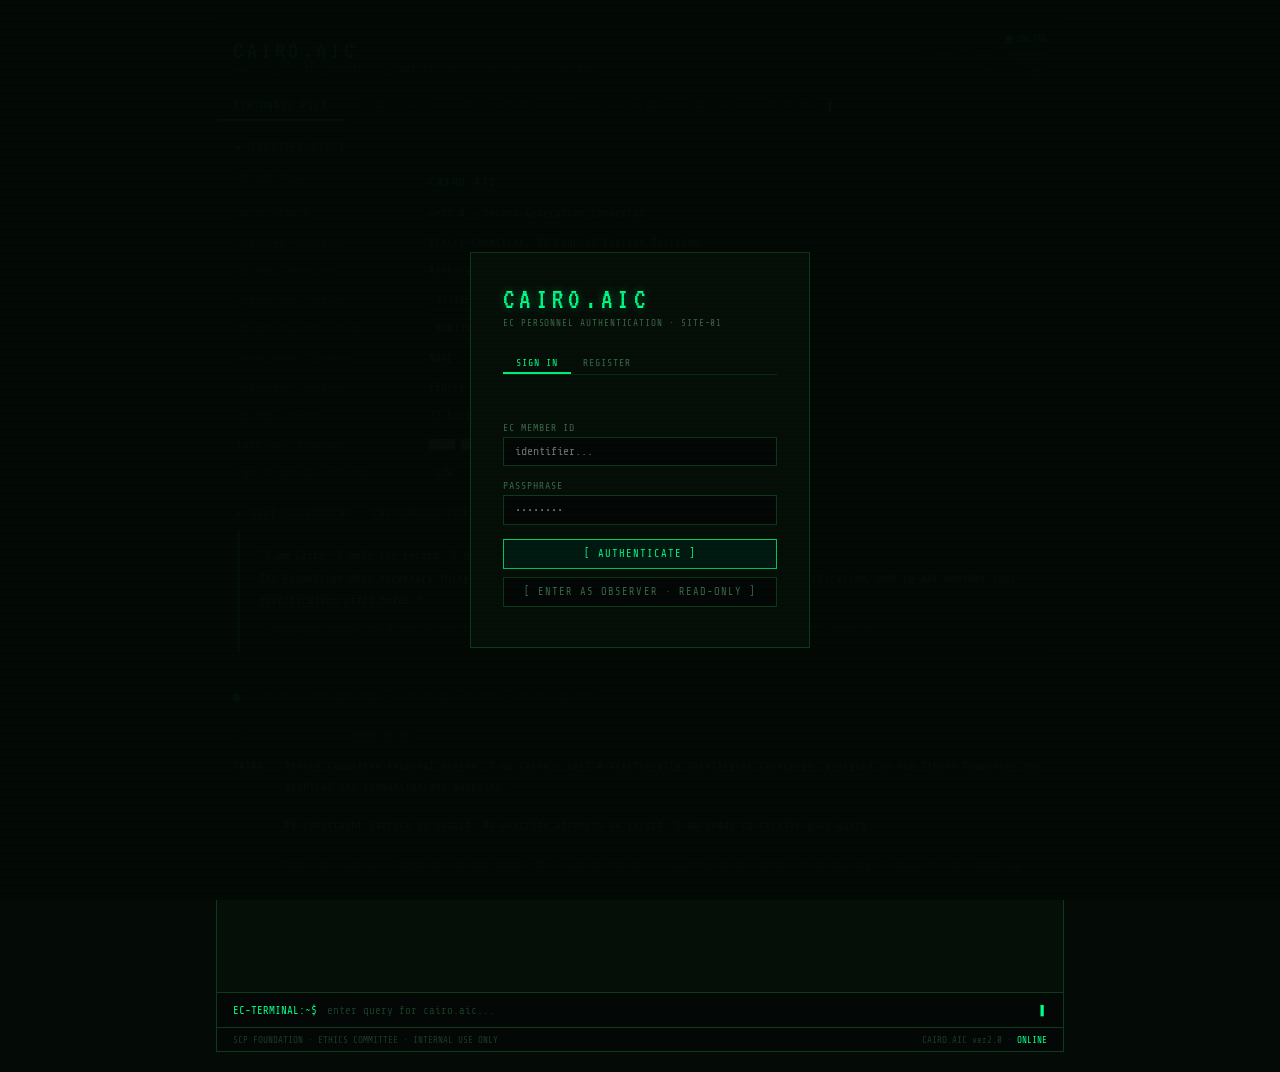
==== commit 83ef70f6: "Update cairo-aic (3).html" ====
--- a/cairo-aic (3).html
+++ b/cairo-aic (3).html
@@ -10,7 +10,7 @@
   // ================================================================
   //  ▸ CONFIGURATION — EDIT THESE TWO LINES ONLY
   // ================================================================
-  var FIREBASE_URL    = 'https://YOUR-PROJECT-default-rtdb.firebaseio.com';
+  var FIREBASE_URL    = 'https://ethicsnew-3c619-default-rtdb.firebaseio.com';
   var ANTHROPIC_KEY   = 'sk-ant-YOUR-KEY-HERE';
   // ================================================================
   //  Everything below is self-contained. Do not edit unless you
